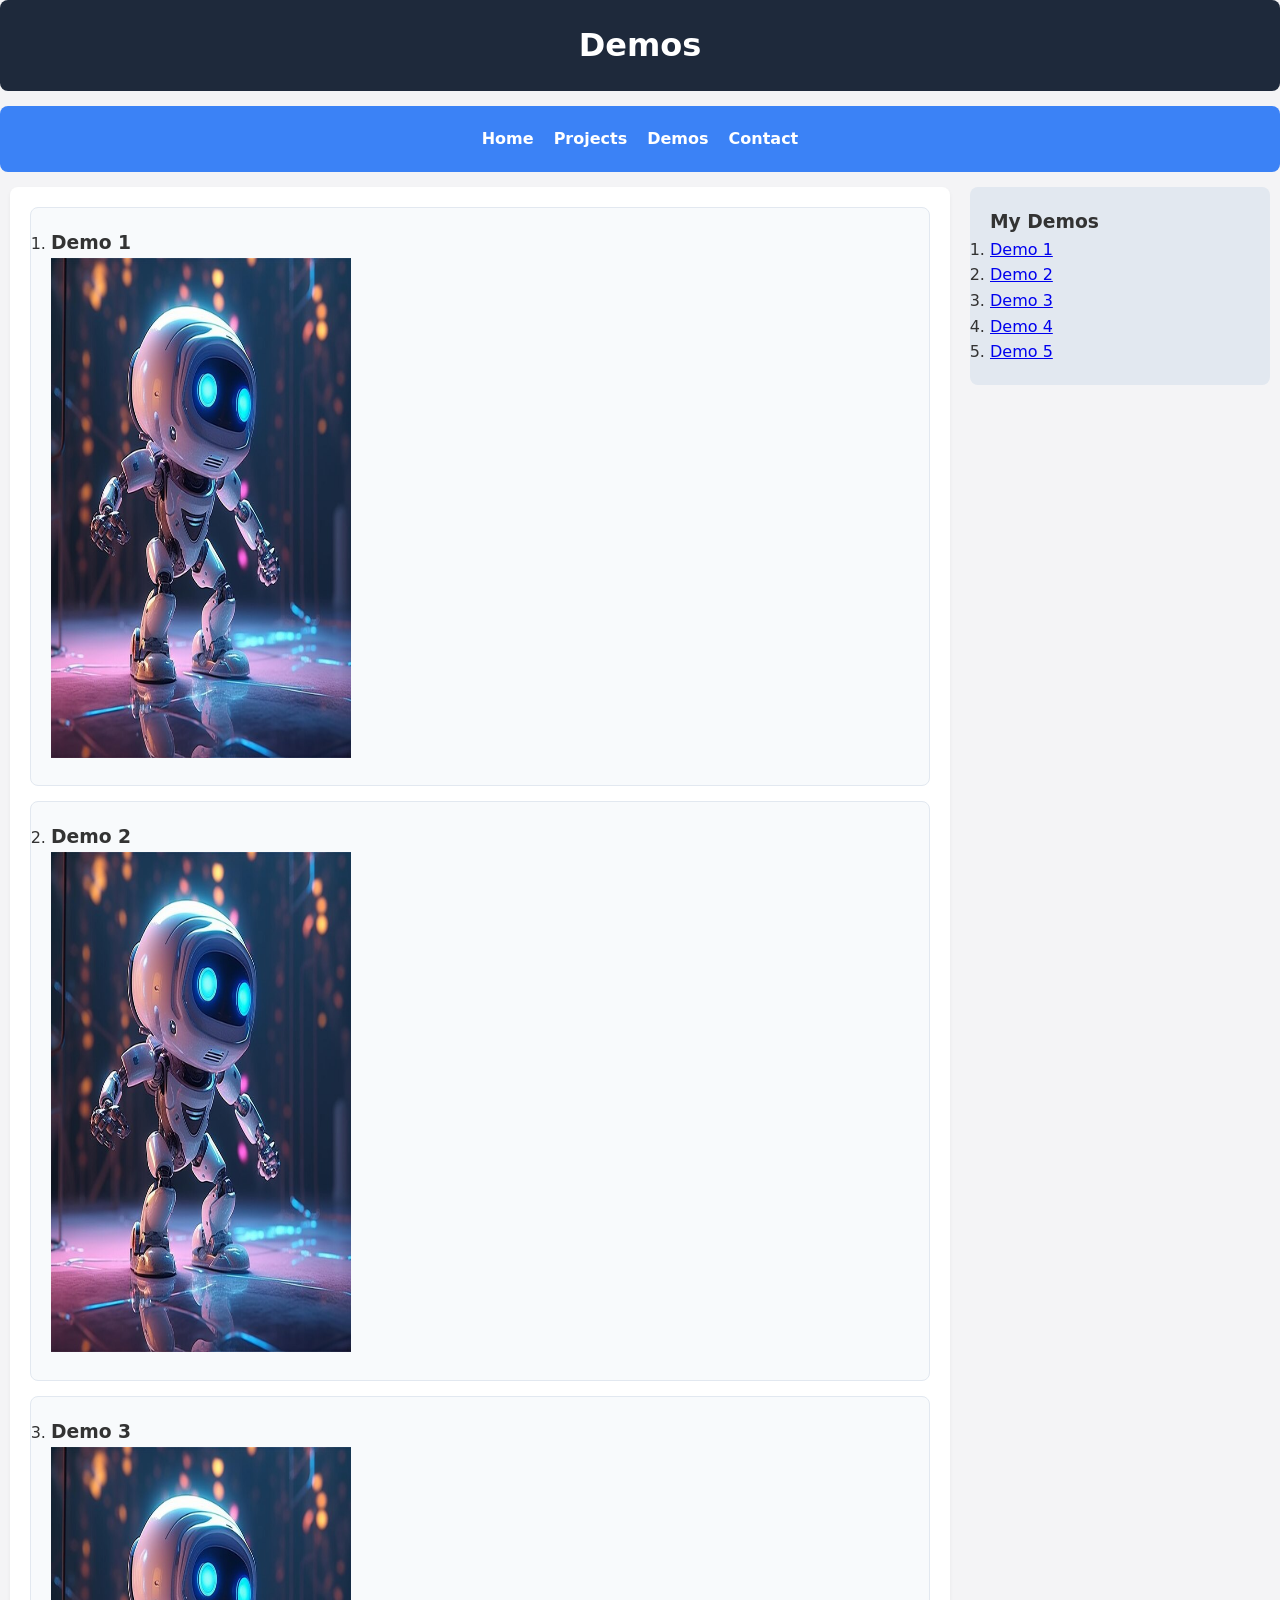
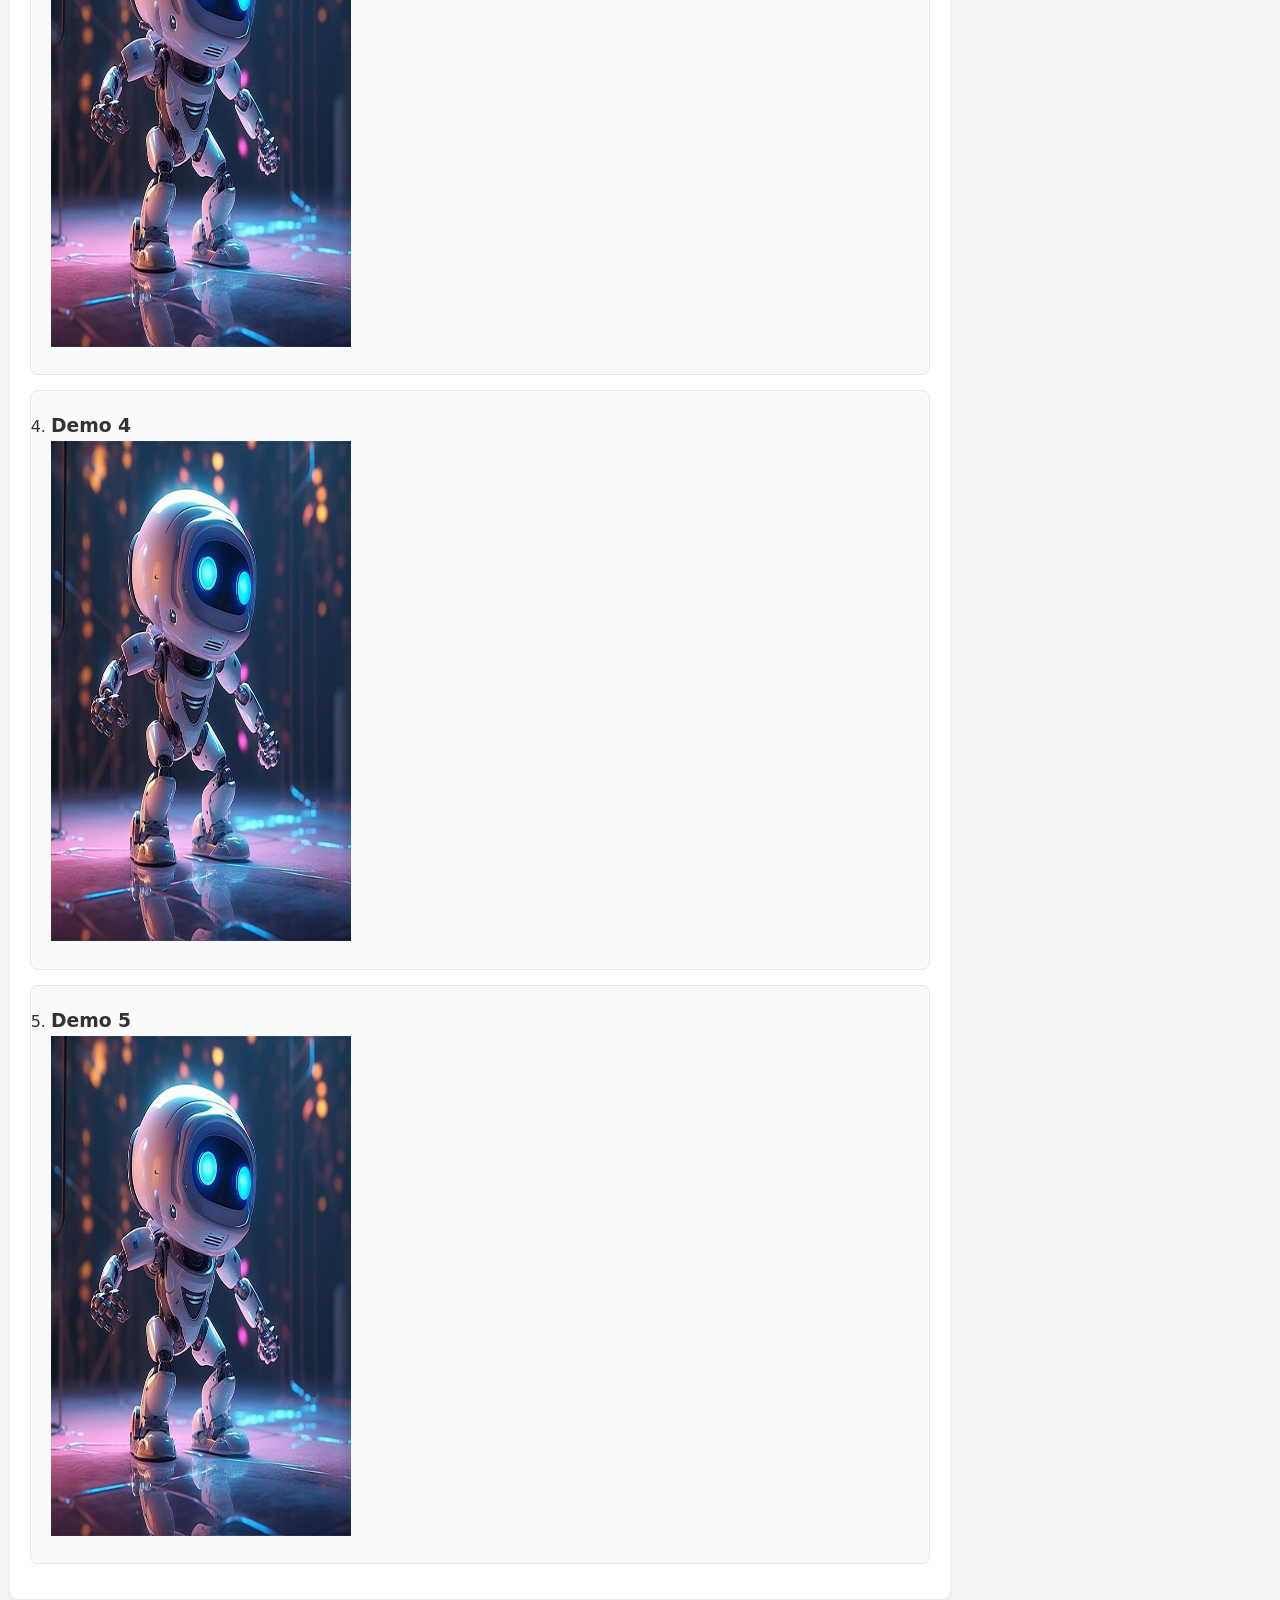
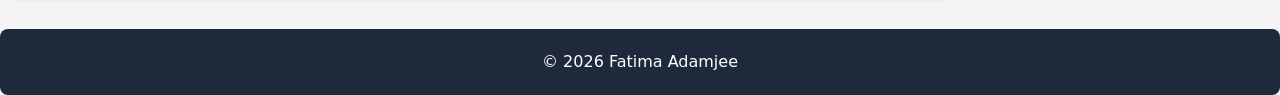
==== demos.html @ 1f582889 "Create personal portfolio website" ====
<!DOCTYPE html>
<html lang="en">
    <head>
        <meta charset="UTF-8">
        <meta name="viewport" content="width=device-width, initial-scale=1.0">
        <title>My Portfolio</title>
        <link rel="stylesheet" href="style1.css">
    </head>
    <body>
        <header>
            <h1>Demos</h1>
        </header>

        <nav>
            <a href="index.html">Home</a>
            <a href="projects.html">Projects</a>
            <a href="demos.html">Demos</a>
            <a href="contact.html">Contact</a>
        </nav>

         <div class="layout-wrapper2">
            <main>
                <ol>
                <article>
                    <li><h3 id="p1">Demo 1</h3></li>
                    <img src="images/robot.jpg" alt="robot" width="300px" height="500px">
                    
                </article>

                <article>
                    <li><h3 id="p2">Demo 2</h3></li>
                    <img src="images/robot.jpg" alt="robot" width="300px" height="500px">
                    
                </article>

                <article>
                    <li><h3 id="p3">Demo 3</h3></li>
                    <img src="images/robot.jpg" alt="robot" width="300px" height="500px">
                    
                </article>

                <article>
                    <li><h3 id="p4">Demo 4</h3></li>
                    <img src="images/robot.jpg" alt="robot" width="300px" height="500px">
                    
                </article>

                <article>
                    <li><h3 id="p5">Demo 5</h3></li>
                    <img src="images/robot.jpg" alt="robot" width="300px" height="500px">
                    
                </article>
                </ol>
            </main>

            <aside>
                <h3>My Demos</h3>
                <ol>
                    <li><a href="#p1">Demo 1</a></li>
                    <li><a href="#p2">Demo 2</a></li>
                    <li><a href="#p3">Demo 3</a></li>
                    <li><a href="#p4">Demo 4</a></li>
                    <li><a href="#p5">Demo 5</a></li>
                </ol>
            </aside>

        </div>

        <footer>
            <p>&copy 2026 Fatima Adamjee</p>
        </footer>
    </body>
</html>
---- style1.css ----
/* Base Reset */
* { box-sizing: border-box; margin: 0; padding: 0; }
body { font-family: system-ui, sans-serif; background: #f4f4f6; color: #333; line-height: 1.6; }

/* Typography & Spacing helpers */
header, nav, main, aside, footer, article { padding: 20px; border-radius: 8px; margin-bottom: 15px; }

/* 1. Header & Navigation */
header { background: #1e293b; color: white; text-align: center; }
nav { background: #3b82f6; display: flex; gap: 20px; justify-content: center; }
nav a { color: white; text-decoration: none; font-weight: bold; }
nav a:hover { text-decoration: underline; font-weight: lighter; }

/* 2. THE FLEXBOX LAYOUT CONTAINER */
/* We use a generic 'div' here because it serves purely for CSS layout alignment */
.layout-wrapper {
    display: flex;
    flex-direction: row;
    gap: 20px;
    max-width: 1200px;
    margin: 0 auto 15px auto;
    padding: 0 10px;
}

.layout-wrapper2 {
    display: flex;
    flex-direction: row;
    gap: 20px;
    max-width: 1500px;
    margin: 0 auto 15px auto;
    padding: 0 10px;
}

.layout-wrapper3 {
    display: flex;
    flex-direction: row;
    gap: 20px;
    max-width: 1000px;
    margin: 0 auto 15px auto;
    padding: 0 20px;
}
/* 3. Main Content Area (Takes 3x space) */
main { background: white; flex: 3; box-shadow: 0 2px 4px rgba(0,0,0,0.05); }
article { background: #f8fafc; border: 1px solid #e2e8f0; }

/* 4. Sidebar Area (Takes 1x space) */
aside { background: #e2e8f0; flex: 1; height: fit-content;  max-width: 300px;}

/* 5. Footer */
footer { background: #1e293b; color: white; text-align: center; margin-bottom: 0; }

/* 6. Responsive Breakdown for Mobile Devices */
@media (max-width: 768px) {
    .layout-wrapper {
        flex-direction: column; /* Stacks sidebar under content on mobile */
    }
}
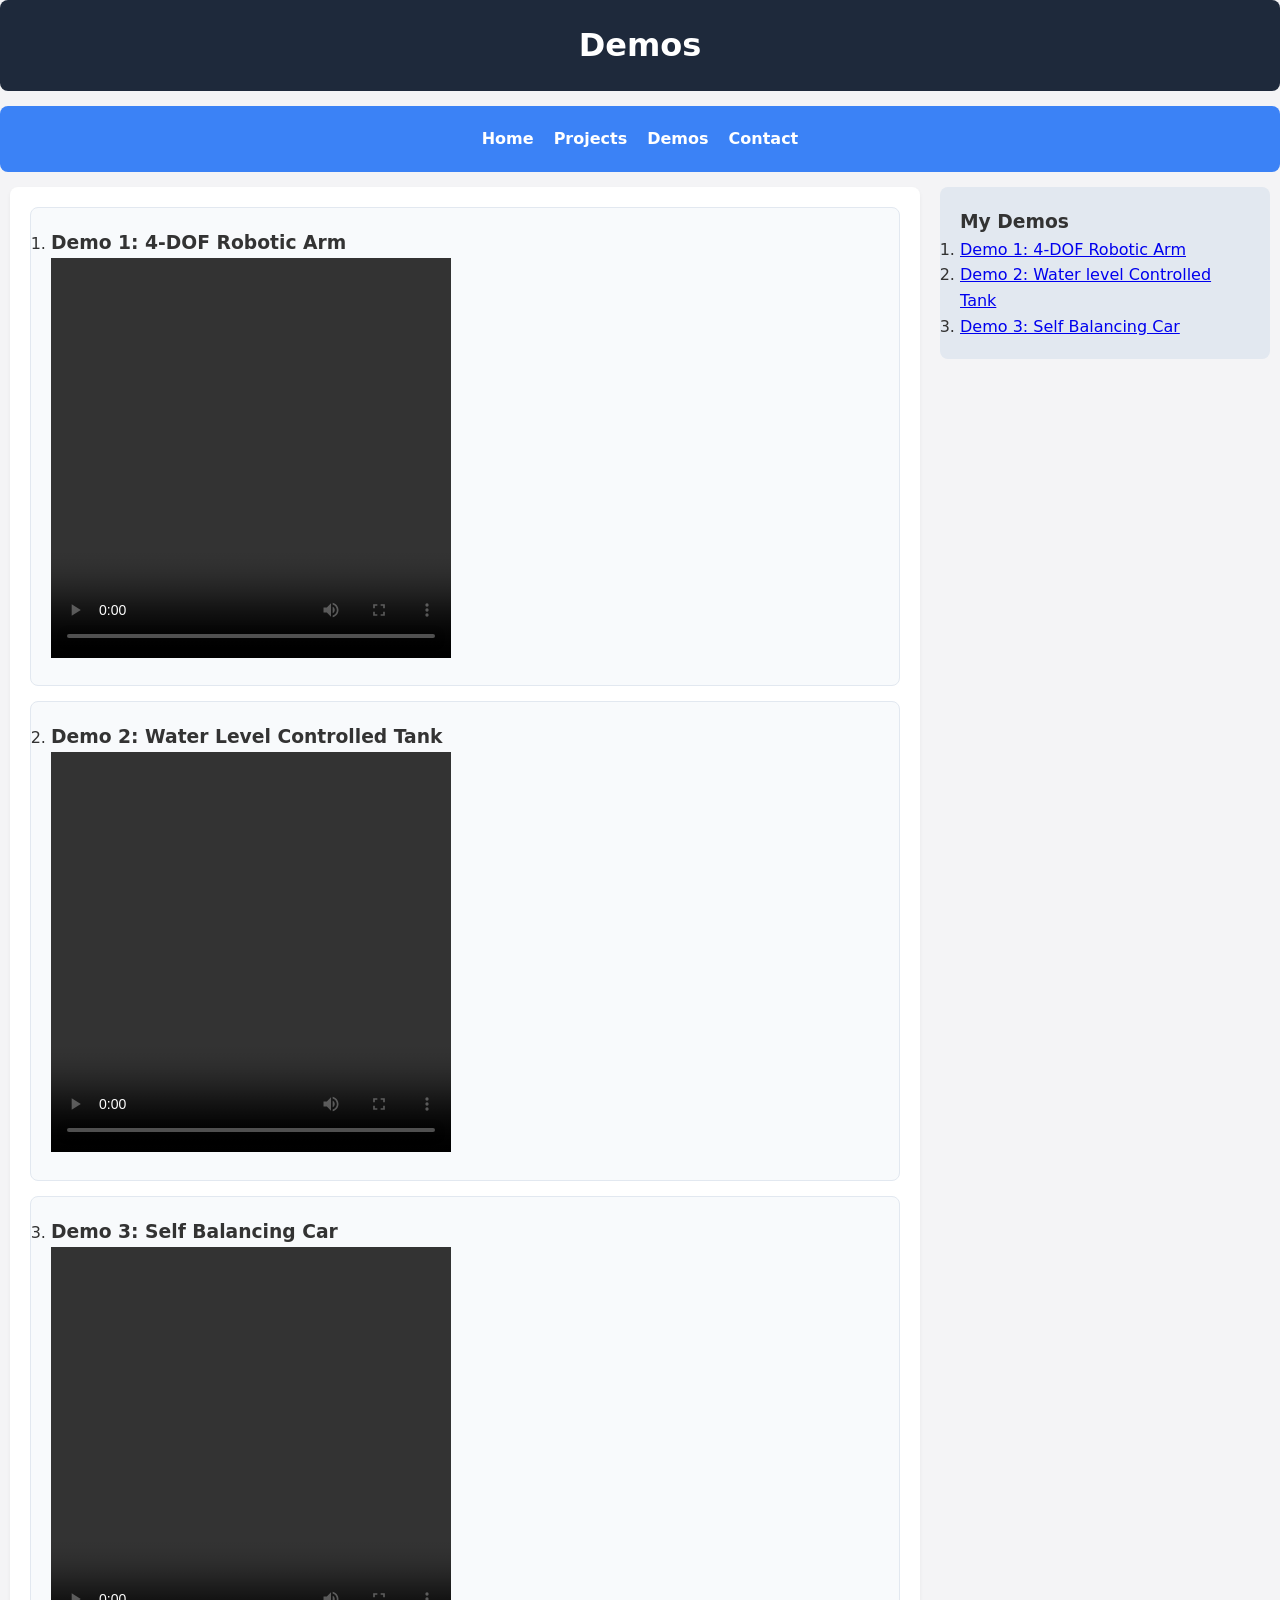
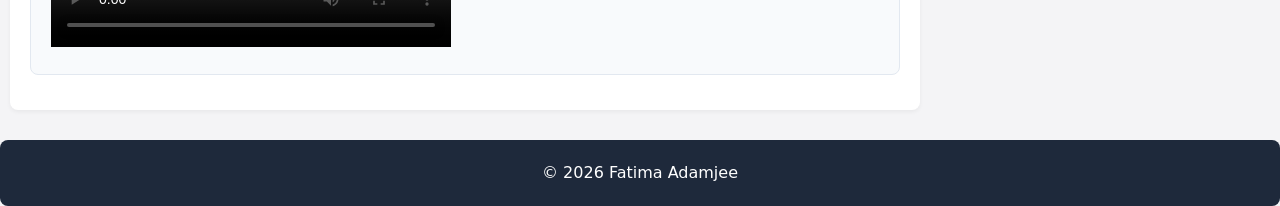
==== commit d7357d1c: "Add portfolio" ====
--- a/demos.html
+++ b/demos.html
@@ -22,45 +22,39 @@
             <main>
                 <ol>
                 <article>
-                    <li><h3 id="p1">Demo 1</h3></li>
-                    <img src="images/robot.jpg" alt="robot" width="300px" height="500px">
+                    <li><h3 id="p1">Demo 1: 4-DOF Robotic Arm</h3></li>
+                    <video controls>
+                        <source src="videos/robot.mp4" type="video/mp4">
+                    </video>
                     
                 </article>
 
                 <article>
-                    <li><h3 id="p2">Demo 2</h3></li>
-                    <img src="images/robot.jpg" alt="robot" width="300px" height="500px">
+                    <li><h3 id="p2">Demo 2: Water Level Controlled Tank</h3></li>
+                    <video controls>
+                        <source src="videos/tank.mp4" type="video/mp4">
+                    </video>
                     
                 </article>
 
                 <article>
-                    <li><h3 id="p3">Demo 3</h3></li>
-                    <img src="images/robot.jpg" alt="robot" width="300px" height="500px">
+                    <li><h3 id="p3">Demo 3: Self Balancing Car</h3></li>
+                    <video controls>
+                        <source src="videos/car.mp4" type="video/mp4">
+                    </video>
                     
                 </article>
 
-                <article>
-                    <li><h3 id="p4">Demo 4</h3></li>
-                    <img src="images/robot.jpg" alt="robot" width="300px" height="500px">
-                    
-                </article>
-
-                <article>
-                    <li><h3 id="p5">Demo 5</h3></li>
-                    <img src="images/robot.jpg" alt="robot" width="300px" height="500px">
-                    
-                </article>
                 </ol>
             </main>
 
             <aside>
                 <h3>My Demos</h3>
                 <ol>
-                    <li><a href="#p1">Demo 1</a></li>
-                    <li><a href="#p2">Demo 2</a></li>
-                    <li><a href="#p3">Demo 3</a></li>
-                    <li><a href="#p4">Demo 4</a></li>
-                    <li><a href="#p5">Demo 5</a></li>
+                    <li><a href="#p1">Demo 1: 4-DOF Robotic Arm</a></li>
+                    <li><a href="#p2">Demo 2: Water level Controlled Tank</a></li>
+                    <li><a href="#p3">Demo 3: Self Balancing Car</a></li>
+
                 </ol>
             </aside>
 
--- a/style1.css
+++ b/style1.css
@@ -45,10 +45,15 @@
 article { background: #f8fafc; border: 1px solid #e2e8f0; }
 
 /* 4. Sidebar Area (Takes 1x space) */
-aside { background: #e2e8f0; flex: 1; height: fit-content;  max-width: 300px;}
+aside { background: #e2e8f0; flex: 1; height: fit-content;  max-width: 350px;}
 
 /* 5. Footer */
 footer { background: #1e293b; color: white; text-align: center; margin-bottom: 0; }
+
+video {
+    width: 400px;
+    height: 400px;
+}
 
 /* 6. Responsive Breakdown for Mobile Devices */
 @media (max-width: 768px) {
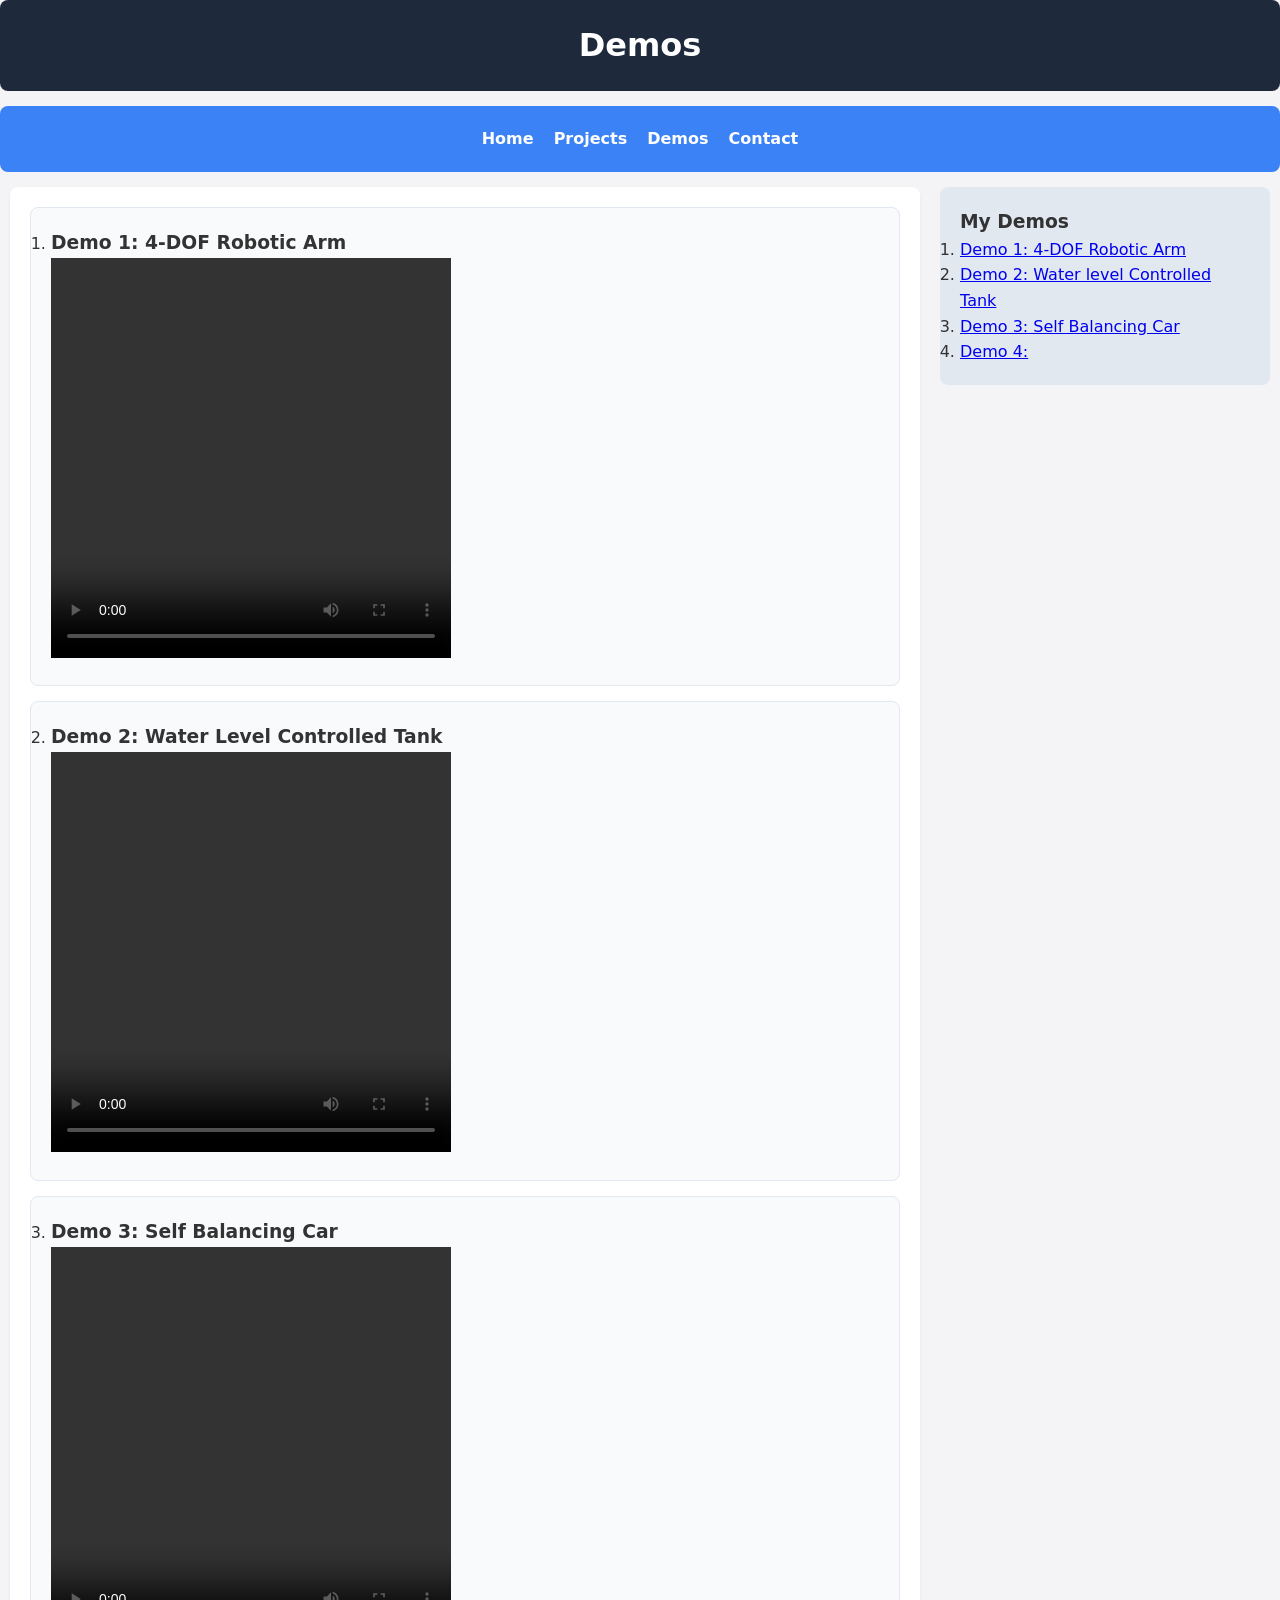
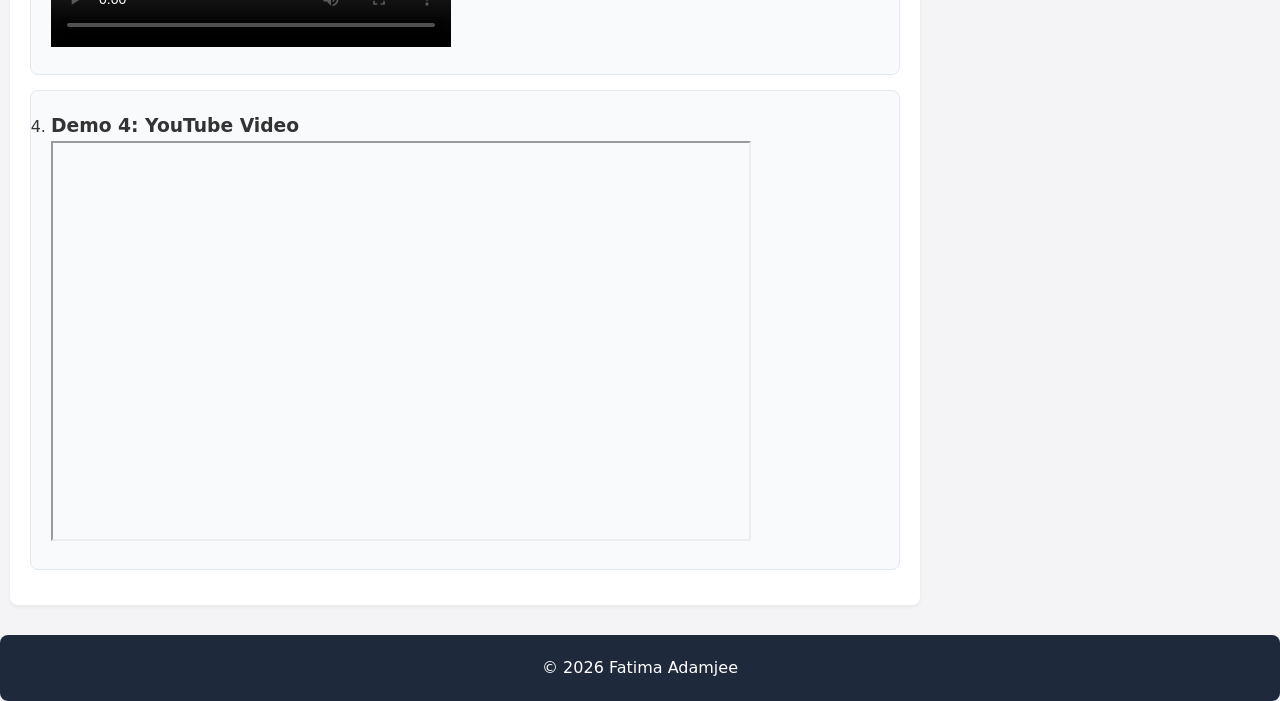
==== commit 9a7a3b44: "s" ====
--- a/demos.html
+++ b/demos.html
@@ -1,10 +1,12 @@
 <!DOCTYPE html>
 <html lang="en">
+
     <head>
         <meta charset="UTF-8">
         <meta name="viewport" content="width=device-width, initial-scale=1.0">
         <title>My Portfolio</title>
         <link rel="stylesheet" href="style1.css">
+        <script src="https://www.youtube.com/iframe_api"></script>
     </head>
     <body>
         <header>
@@ -45,6 +47,19 @@
                     
                 </article>
 
+                <article>
+                    <li><h3 id="p4">Demo 4: YouTube Video</h3></li>
+
+                    <div id="player"></div>
+                    <iframe 
+                        width="700" 
+                        height="400"
+                        src="https://www.youtube.com/embed/XWi9ZTdmOIM"
+                        title="YouTube video"
+                        allowfullscreen>
+                    </iframe>
+                </article>
+
                 </ol>
             </main>
 
@@ -54,12 +69,32 @@
                     <li><a href="#p1">Demo 1: 4-DOF Robotic Arm</a></li>
                     <li><a href="#p2">Demo 2: Water level Controlled Tank</a></li>
                     <li><a href="#p3">Demo 3: Self Balancing Car</a></li>
+                    <li><a href="#p4">Demo 4:</a></li>
+                
 
                 </ol>
             </aside>
 
         </div>
 
+        <script>
+            let player;
+
+            function onYouTubeIframeAPIReady() {
+                player = new YT.Player('player', {
+                    height: '400',
+                    width: '700',
+                    videoId: 'XWi9ZTdmOIM',
+                    playerVars: {
+                        autoplay: 0,
+                        controls: 1
+                    }
+                });
+                
+
+            }
+        </script>
+
         <footer>
             <p>&copy 2026 Fatima Adamjee</p>
         </footer>
